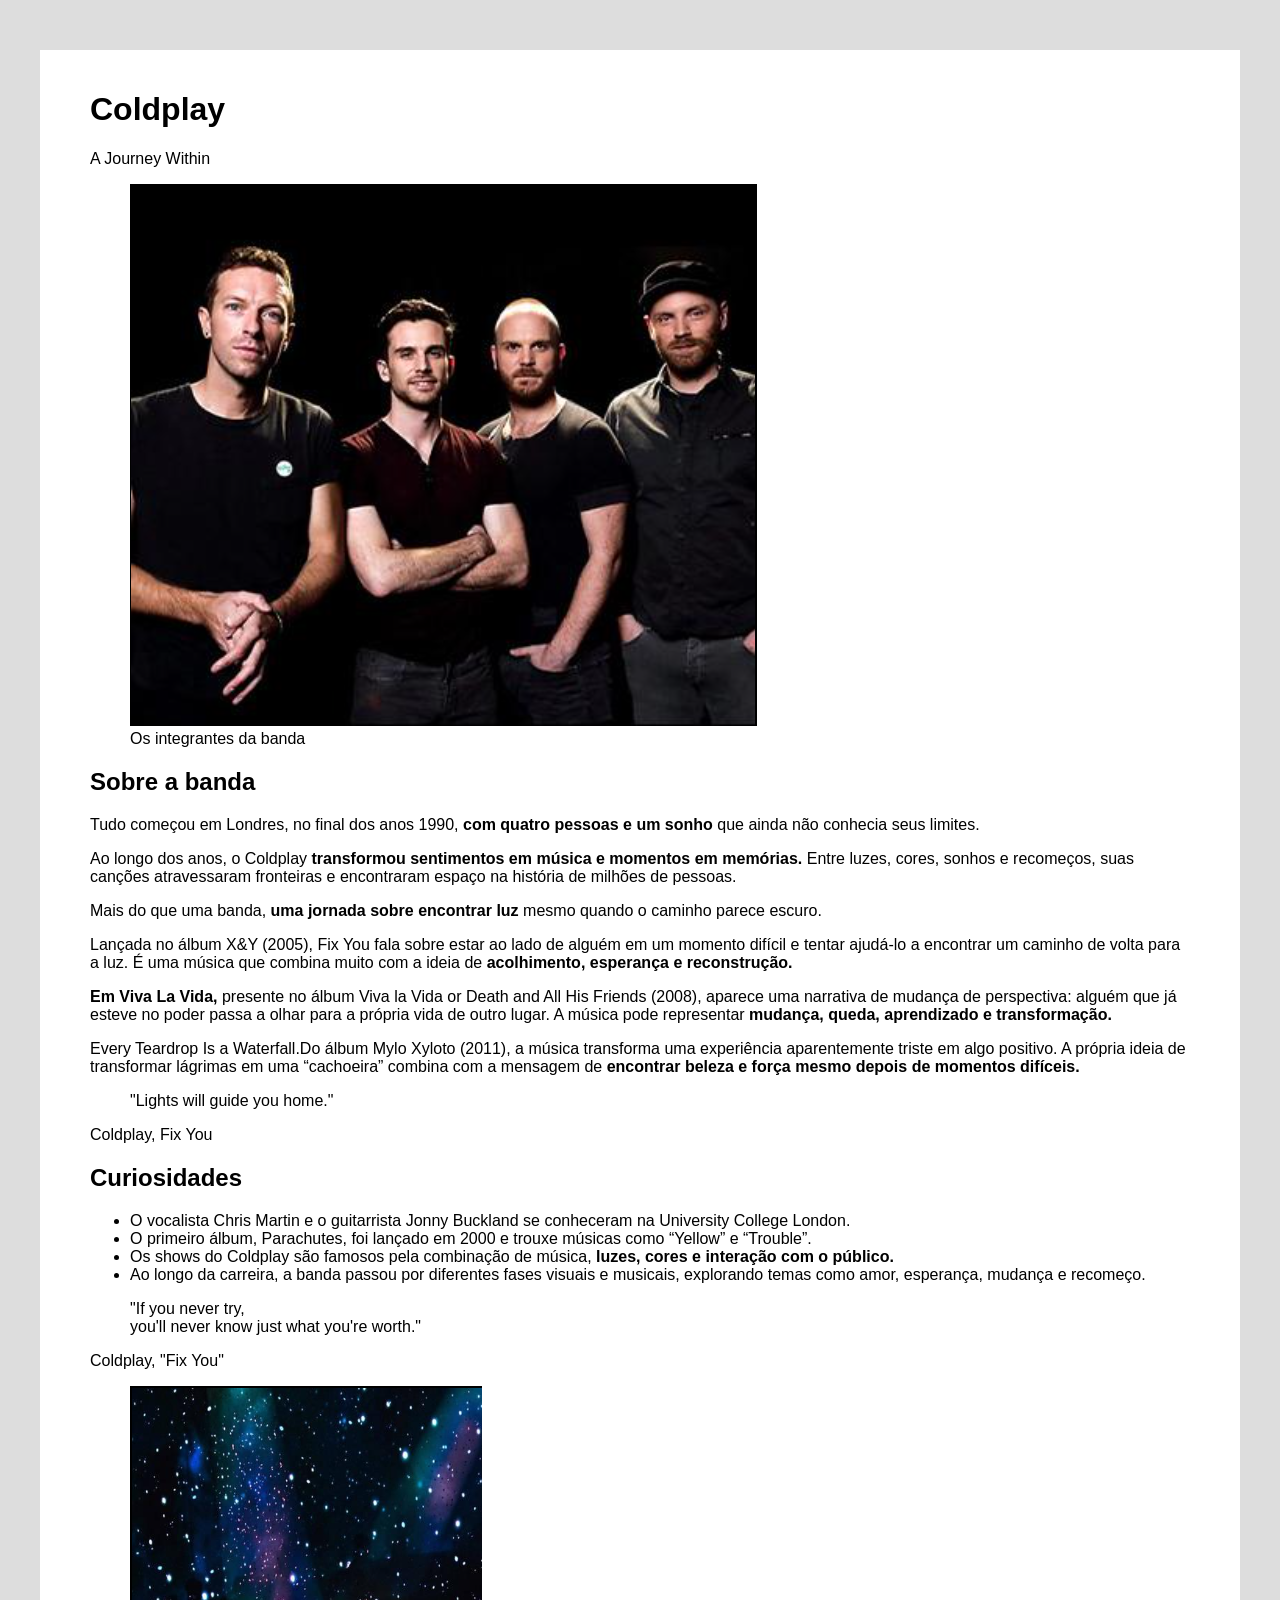
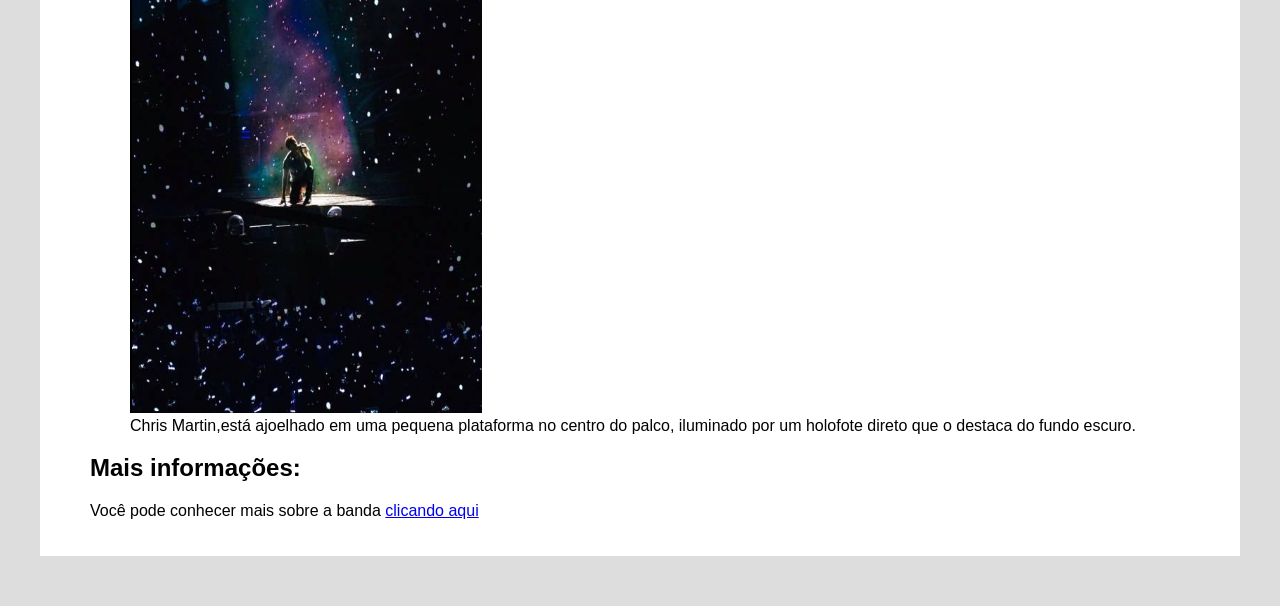
==== 4_TRIBUTO/index.html @ 75b5885d "Primeiro commit do projeto" ====
<!DOCTYPE html>
<html lang="en">

<head>
  <meta charset="UTF-8">
  <meta name="viewport" content="width=device-width, initial-scale=1.0">
  <title>Coldplay — A Journey Within</title>
  <link rel="stylesheet" href="css/style.css" />
</head>

<body>
  <div class="container">
    <!-- Cabeçalho -->

    <div class="header">
      <h1 class="main-title">Coldplay</h1>
      <p class="main-paragraph">A Journey Within</p>

      <!-- Imagem de destaque -->
      <div class="featured-image">

        <figure>
          <img src="img/todos os integrantes.png" alt="A imagem traz um retrato em estúdio dos quatro integrantes da banda britânica de rock Coldplay, posicionados lado a lado contra um fundo completamente preto.">
          <figcaption>Os integrantes da banda</figcaption>
        </figure>
      </div>

      <!-- Biografia -->
      <div class="biograph-container">
        <h2>Sobre a banda</h2>
        <p>
          Tudo começou em Londres, no final dos anos 1990,
          <span class="bold">com quatro pessoas e um sonho</span> que ainda não conhecia seus limites.
        </p>
        <p>
          Ao longo dos anos, o Coldplay <span class="bold">transformou sentimentos em música e momentos em memórias.</span> Entre luzes, cores, sonhos e recomeços, suas canções atravessaram fronteiras e encontraram espaço na história de milhões de pessoas.
        </p>

        <p>
          Mais do que uma banda, <span class="bold">uma jornada sobre encontrar luz</span> mesmo quando o caminho parece escuro.
        </p>
        <p>
          Lançada no álbum X&Y (2005), Fix You fala sobre estar ao lado de alguém em um momento difícil e tentar ajudá-lo a encontrar um caminho de volta para a luz. É uma música que combina muito com a ideia de <span class="bold">acolhimento, esperança e reconstrução.</span>
        </p>
        <p>
          <span class="bold">Em Viva La Vida,</span> presente no álbum Viva la Vida or Death and All His Friends (2008), aparece uma narrativa de mudança de perspectiva: alguém que já esteve no poder passa a olhar para a própria vida de outro lugar. A música pode representar <span class="bold">mudança, queda, aprendizado e transformação.</span>
        </p>
        <p>
          Every Teardrop Is a Waterfall.Do álbum Mylo Xyloto (2011), a música transforma uma experiência aparentemente triste em algo positivo. A própria ideia de transformar lágrimas em uma “cachoeira” combina com a mensagem de <span class="bold">encontrar beleza e força mesmo depois de momentos difíceis.</span>
        </p>

      </div>
      <!-- Container de citação -->
      <div class="cotes-container">
        <blockquote>
          "Lights will guide you home."
        </blockquote>
        <p>Coldplay, Fix You</p>
      </div>
      <!-- Curiosidades -->
      <div class="curiosities-container">
        <h2>Curiosidades</h2>
        <ul>
          <li>O vocalista Chris Martin e o guitarrista Jonny Buckland se conheceram na University College London.</li>
          <li>O primeiro álbum, Parachutes, foi lançado em 2000 e trouxe músicas como “Yellow” e “Trouble”.</li>
          <li>Os shows do Coldplay são famosos pela combinação de música, <span class="bold">luzes, cores e interação com o público.</span></li>
          <li>Ao longo da carreira, a banda passou por diferentes fases visuais e musicais, explorando temas como amor, esperança, mudança e recomeço.</li>
        </ul>
        <!-- Segunda Citação -->
        <div class="quotes-container">
          <blockquote>
            "If you never try,<br>
            you'll never know just what you're worth."
          </blockquote>
          <p>Coldplay, "Fix You"</p>

        </div>
        <!-- Segunda imagem -->
        <div class="img-bold">
          <figure>
            <img src="img/galaxy.png" alt="A imagem captura um momento dramático de um show ao vivo, mostrando Chris Martin, vocalista do Coldplay, no centro de um palco iluminado por um visual cósmico.">
            <figcaption>Chris Martin,está ajoelhado em uma pequena plataforma no centro do palco, iluminado por um holofote direto que o destaca do fundo escuro.</figcaption>
          </figure>
        </div>

        <!-- Mais informações -->
        <div class="moreinfo-container">
          <h2>Mais informações:</h2>
          <p>Você pode conhecer mais sobre a banda <a href="https://en.wikipedia.org/wiki/Coldplay">clicando aqui</a></p>
        </div>
      </div>

    </div>

    
</body>

</html>
---- 4_TRIBUTO/css/style.css ----
html {
  font-family: Helvetica;
  background-color: #ddd;
}
.container {
  max-width: 1100px;
  background-color: #fff;
  position: relative;
  margin: 50px auto;
  padding: 20px 50px;
}
.bold {
  font-weight: bold;
}
/* Header */
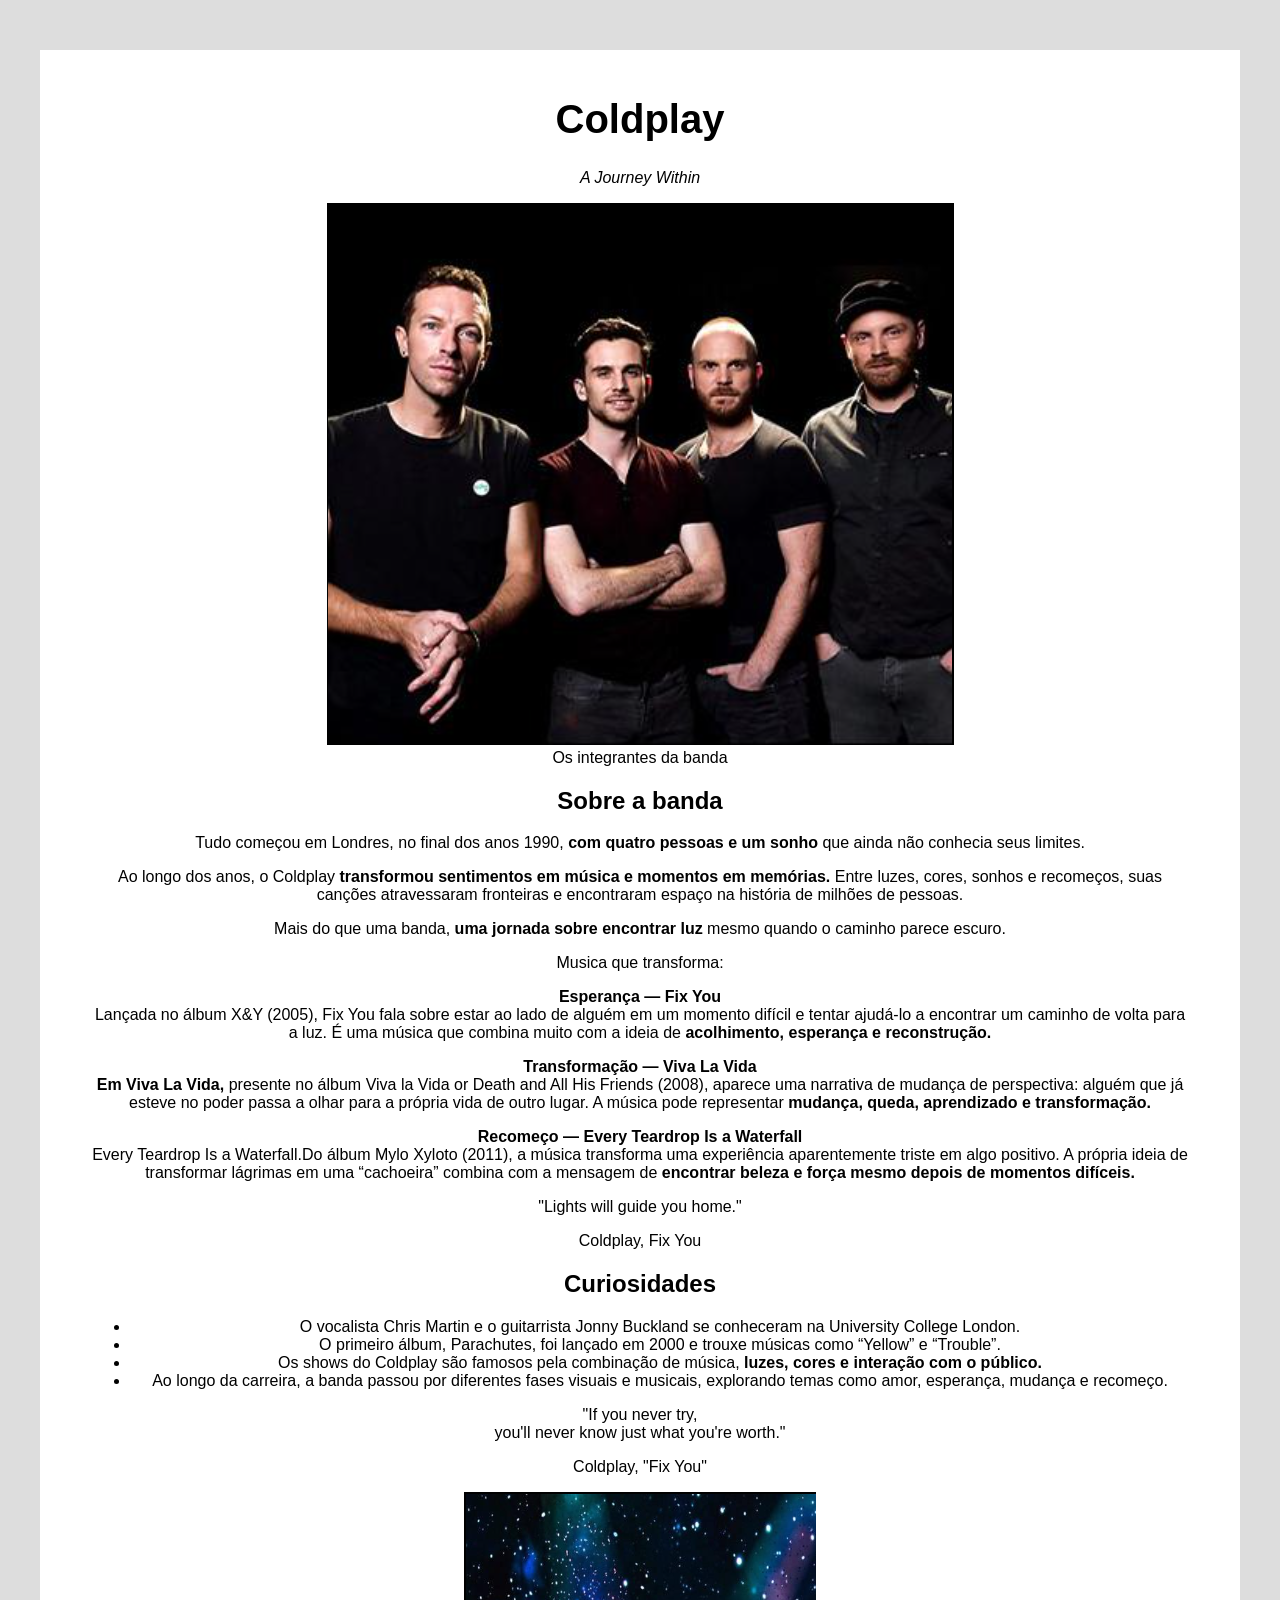
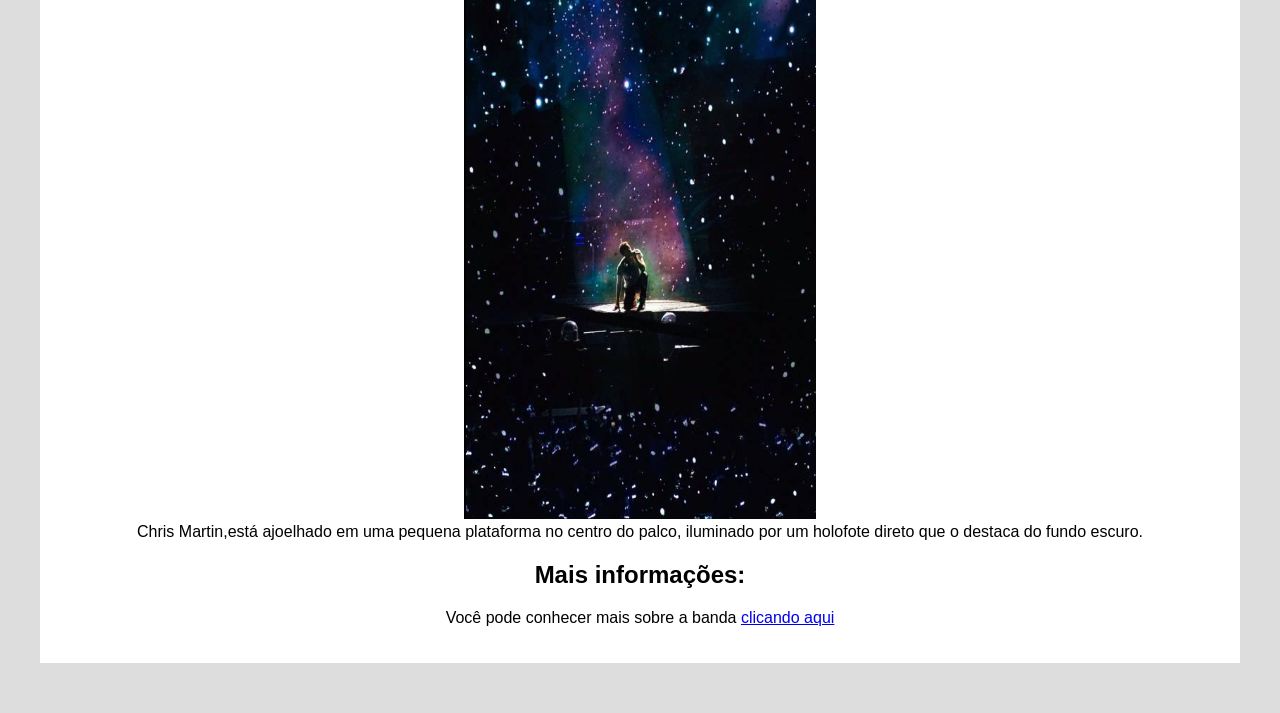
==== commit 715ea246: "Alteração" ====
--- a/4_TRIBUTO/index.html
+++ b/4_TRIBUTO/index.html
@@ -39,13 +39,17 @@
         <p>
           Mais do que uma banda, <span class="bold">uma jornada sobre encontrar luz</span> mesmo quando o caminho parece escuro.
         </p>
+        <p>Musica que transforma:</p>
         <p>
+          <span class="bold">Esperança — Fix You</span> <br>
           Lançada no álbum X&Y (2005), Fix You fala sobre estar ao lado de alguém em um momento difícil e tentar ajudá-lo a encontrar um caminho de volta para a luz. É uma música que combina muito com a ideia de <span class="bold">acolhimento, esperança e reconstrução.</span>
         </p>
         <p>
+          <span class="bold">Transformação — Viva La Vida</span> <br>
           <span class="bold">Em Viva La Vida,</span> presente no álbum Viva la Vida or Death and All His Friends (2008), aparece uma narrativa de mudança de perspectiva: alguém que já esteve no poder passa a olhar para a própria vida de outro lugar. A música pode representar <span class="bold">mudança, queda, aprendizado e transformação.</span>
         </p>
         <p>
+          <span class="bold">Recomeço — Every Teardrop Is a Waterfall</span> <br>
           Every Teardrop Is a Waterfall.Do álbum Mylo Xyloto (2011), a música transforma uma experiência aparentemente triste em algo positivo. A própria ideia de transformar lágrimas em uma “cachoeira” combina com a mensagem de <span class="bold">encontrar beleza e força mesmo depois de momentos difíceis.</span>
         </p>
 
@@ -92,7 +96,7 @@
 
     </div>
 
-    
+
 </body>
 
 </html>
--- a/4_TRIBUTO/css/style.css
+++ b/4_TRIBUTO/css/style.css
@@ -13,3 +13,14 @@
   font-weight: bold;
 }
 /* Header */
+.header {
+  text-align: center;
+}
+.main-title {
+  font-size: 40px;
+}
+.main-paragraph {
+  font-style: italic;
+}
+
+/* Imagem */
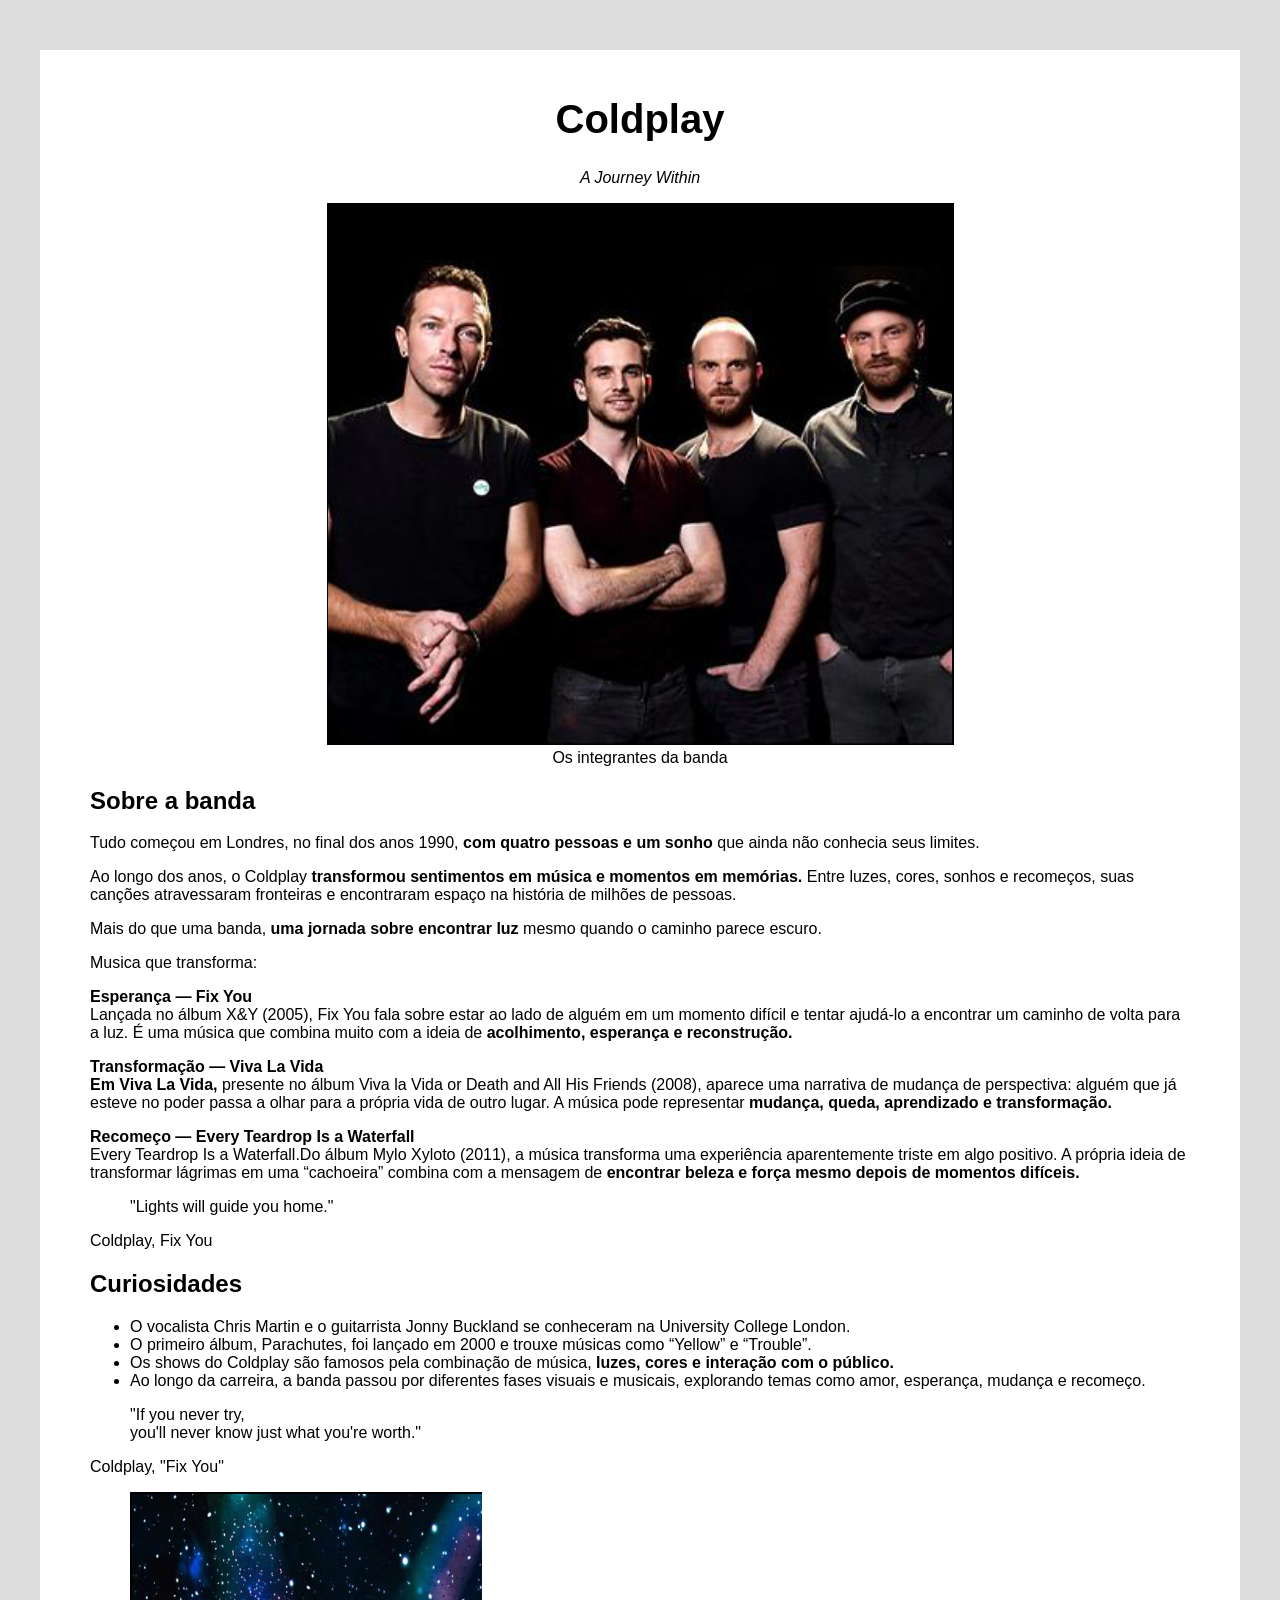
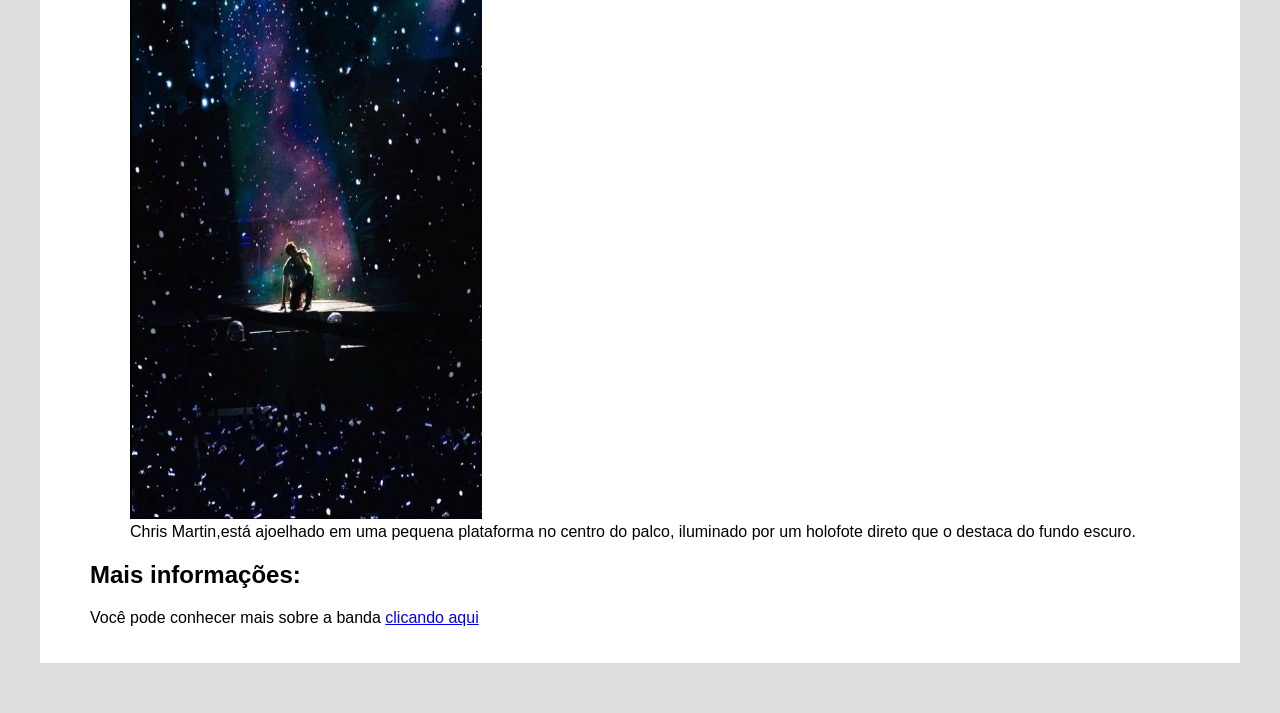
==== commit abffd591: "Alteração" ====
--- a/4_TRIBUTO/index.html
+++ b/4_TRIBUTO/index.html
@@ -15,86 +15,86 @@
     <div class="header">
       <h1 class="main-title">Coldplay</h1>
       <p class="main-paragraph">A Journey Within</p>
+    </div>
+    <!-- Imagem de destaque -->
+    <div class="featured-image">
 
-      <!-- Imagem de destaque -->
-      <div class="featured-image">
+      <figure>
+        <img src="img/todos os integrantes.png" alt="A imagem traz um retrato em estúdio dos quatro integrantes da banda britânica de rock Coldplay, posicionados lado a lado contra um fundo completamente preto.">
+        <figcaption>Os integrantes da banda</figcaption>
+      </figure>
+    </div>
 
-        <figure>
-          <img src="img/todos os integrantes.png" alt="A imagem traz um retrato em estúdio dos quatro integrantes da banda britânica de rock Coldplay, posicionados lado a lado contra um fundo completamente preto.">
-          <figcaption>Os integrantes da banda</figcaption>
-        </figure>
-      </div>
+    <!-- Biografia -->
+    <div class="biograph-container">
+      <h2>Sobre a banda</h2>
+      <p>
+        Tudo começou em Londres, no final dos anos 1990,
+        <span class="bold">com quatro pessoas e um sonho</span> que ainda não conhecia seus limites.
+      </p>
+      <p>
+        Ao longo dos anos, o Coldplay <span class="bold">transformou sentimentos em música e momentos em memórias.</span> Entre luzes, cores, sonhos e recomeços, suas canções atravessaram fronteiras e encontraram espaço na história de milhões de pessoas.
+      </p>
 
-      <!-- Biografia -->
-      <div class="biograph-container">
-        <h2>Sobre a banda</h2>
-        <p>
-          Tudo começou em Londres, no final dos anos 1990,
-          <span class="bold">com quatro pessoas e um sonho</span> que ainda não conhecia seus limites.
-        </p>
-        <p>
-          Ao longo dos anos, o Coldplay <span class="bold">transformou sentimentos em música e momentos em memórias.</span> Entre luzes, cores, sonhos e recomeços, suas canções atravessaram fronteiras e encontraram espaço na história de milhões de pessoas.
-        </p>
-
-        <p>
-          Mais do que uma banda, <span class="bold">uma jornada sobre encontrar luz</span> mesmo quando o caminho parece escuro.
-        </p>
-        <p>Musica que transforma:</p>
-        <p>
-          <span class="bold">Esperança — Fix You</span> <br>
-          Lançada no álbum X&Y (2005), Fix You fala sobre estar ao lado de alguém em um momento difícil e tentar ajudá-lo a encontrar um caminho de volta para a luz. É uma música que combina muito com a ideia de <span class="bold">acolhimento, esperança e reconstrução.</span>
-        </p>
-        <p>
-          <span class="bold">Transformação — Viva La Vida</span> <br>
-          <span class="bold">Em Viva La Vida,</span> presente no álbum Viva la Vida or Death and All His Friends (2008), aparece uma narrativa de mudança de perspectiva: alguém que já esteve no poder passa a olhar para a própria vida de outro lugar. A música pode representar <span class="bold">mudança, queda, aprendizado e transformação.</span>
-        </p>
-        <p>
-          <span class="bold">Recomeço — Every Teardrop Is a Waterfall</span> <br>
-          Every Teardrop Is a Waterfall.Do álbum Mylo Xyloto (2011), a música transforma uma experiência aparentemente triste em algo positivo. A própria ideia de transformar lágrimas em uma “cachoeira” combina com a mensagem de <span class="bold">encontrar beleza e força mesmo depois de momentos difíceis.</span>
-        </p>
-
-      </div>
-      <!-- Container de citação -->
-      <div class="cotes-container">
-        <blockquote>
-          "Lights will guide you home."
-        </blockquote>
-        <p>Coldplay, Fix You</p>
-      </div>
-      <!-- Curiosidades -->
-      <div class="curiosities-container">
-        <h2>Curiosidades</h2>
-        <ul>
-          <li>O vocalista Chris Martin e o guitarrista Jonny Buckland se conheceram na University College London.</li>
-          <li>O primeiro álbum, Parachutes, foi lançado em 2000 e trouxe músicas como “Yellow” e “Trouble”.</li>
-          <li>Os shows do Coldplay são famosos pela combinação de música, <span class="bold">luzes, cores e interação com o público.</span></li>
-          <li>Ao longo da carreira, a banda passou por diferentes fases visuais e musicais, explorando temas como amor, esperança, mudança e recomeço.</li>
-        </ul>
-        <!-- Segunda Citação -->
-        <div class="quotes-container">
-          <blockquote>
-            "If you never try,<br>
-            you'll never know just what you're worth."
-          </blockquote>
-          <p>Coldplay, "Fix You"</p>
-
-        </div>
-        <!-- Segunda imagem -->
-        <div class="img-bold">
-          <figure>
-            <img src="img/galaxy.png" alt="A imagem captura um momento dramático de um show ao vivo, mostrando Chris Martin, vocalista do Coldplay, no centro de um palco iluminado por um visual cósmico.">
-            <figcaption>Chris Martin,está ajoelhado em uma pequena plataforma no centro do palco, iluminado por um holofote direto que o destaca do fundo escuro.</figcaption>
-          </figure>
-        </div>
-
-        <!-- Mais informações -->
-        <div class="moreinfo-container">
-          <h2>Mais informações:</h2>
-          <p>Você pode conhecer mais sobre a banda <a href="https://en.wikipedia.org/wiki/Coldplay">clicando aqui</a></p>
-        </div>
-      </div>
+      <p>
+        Mais do que uma banda, <span class="bold">uma jornada sobre encontrar luz</span> mesmo quando o caminho parece escuro.
+      </p>
+      <p>Musica que transforma:</p>
+      <p>
+        <span class="bold">Esperança — Fix You</span> <br>
+        Lançada no álbum X&Y (2005), Fix You fala sobre estar ao lado de alguém em um momento difícil e tentar ajudá-lo a encontrar um caminho de volta para a luz. É uma música que combina muito com a ideia de <span class="bold">acolhimento, esperança e reconstrução.</span>
+      </p>
+      <p>
+        <span class="bold">Transformação — Viva La Vida</span> <br>
+        <span class="bold">Em Viva La Vida,</span> presente no álbum Viva la Vida or Death and All His Friends (2008), aparece uma narrativa de mudança de perspectiva: alguém que já esteve no poder passa a olhar para a própria vida de outro lugar. A música pode representar <span class="bold">mudança, queda, aprendizado e transformação.</span>
+      </p>
+      <p>
+        <span class="bold">Recomeço — Every Teardrop Is a Waterfall</span> <br>
+        Every Teardrop Is a Waterfall.Do álbum Mylo Xyloto (2011), a música transforma uma experiência aparentemente triste em algo positivo. A própria ideia de transformar lágrimas em uma “cachoeira” combina com a mensagem de <span class="bold">encontrar beleza e força mesmo depois de momentos difíceis.</span>
+      </p>
+    </div>
+    <!-- Container de citação -->
+    <div class="cotes-container">
+      <blockquote>
+        "Lights will guide you home."
+      </blockquote>
+      <p>Coldplay, Fix You</p>
+    </div>
+    <!-- Curiosidades -->
+    <div class="curiosities-container">
+      <h2>Curiosidades</h2>
+      <ul>
+        <li>O vocalista Chris Martin e o guitarrista Jonny Buckland se conheceram na University College London.</li>
+        <li>O primeiro álbum, Parachutes, foi lançado em 2000 e trouxe músicas como “Yellow” e “Trouble”.</li>
+        <li>Os shows do Coldplay são famosos pela combinação de música, <span class="bold">luzes, cores e interação com o público.</span></li>
+        <li>Ao longo da carreira, a banda passou por diferentes fases visuais e musicais, explorando temas como amor, esperança, mudança e recomeço.</li>
+      </ul>
+    </div>
+    <!-- Segunda Citação -->
+    <div class="quotes-container">
+      <blockquote>
+        "If you never try,<br>
+        you'll never know just what you're worth."
+      </blockquote>
+      <p>Coldplay, "Fix You"</p>
 
     </div>
+    <!-- Segunda imagem -->
+    <div class="img-bold">
+      <figure>
+        <img src="img/galaxy.png" alt="A imagem captura um momento dramático de um show ao vivo, mostrando Chris Martin, vocalista do Coldplay, no centro de um palco iluminado por um visual cósmico.">
+        <figcaption>Chris Martin,está ajoelhado em uma pequena plataforma no centro do palco, iluminado por um holofote direto que o destaca do fundo escuro.</figcaption>
+      </figure>
+    </div>
+
+    <!-- Mais informações -->
+    <div class="moreinfo-container">
+      <h2>Mais informações:</h2>
+      <p>Você pode conhecer mais sobre a banda <a href="https://en.wikipedia.org/wiki/Coldplay">clicando aqui</a></p>
+    </div>
+  </div>
+
+  </div>
 
 
 </body>
--- a/4_TRIBUTO/css/style.css
+++ b/4_TRIBUTO/css/style.css
@@ -23,4 +23,7 @@
   font-style: italic;
 }
 
-/* Imagem */
+/* Imagem destaque*/
+.featured-image {
+  text-align: center;
+}
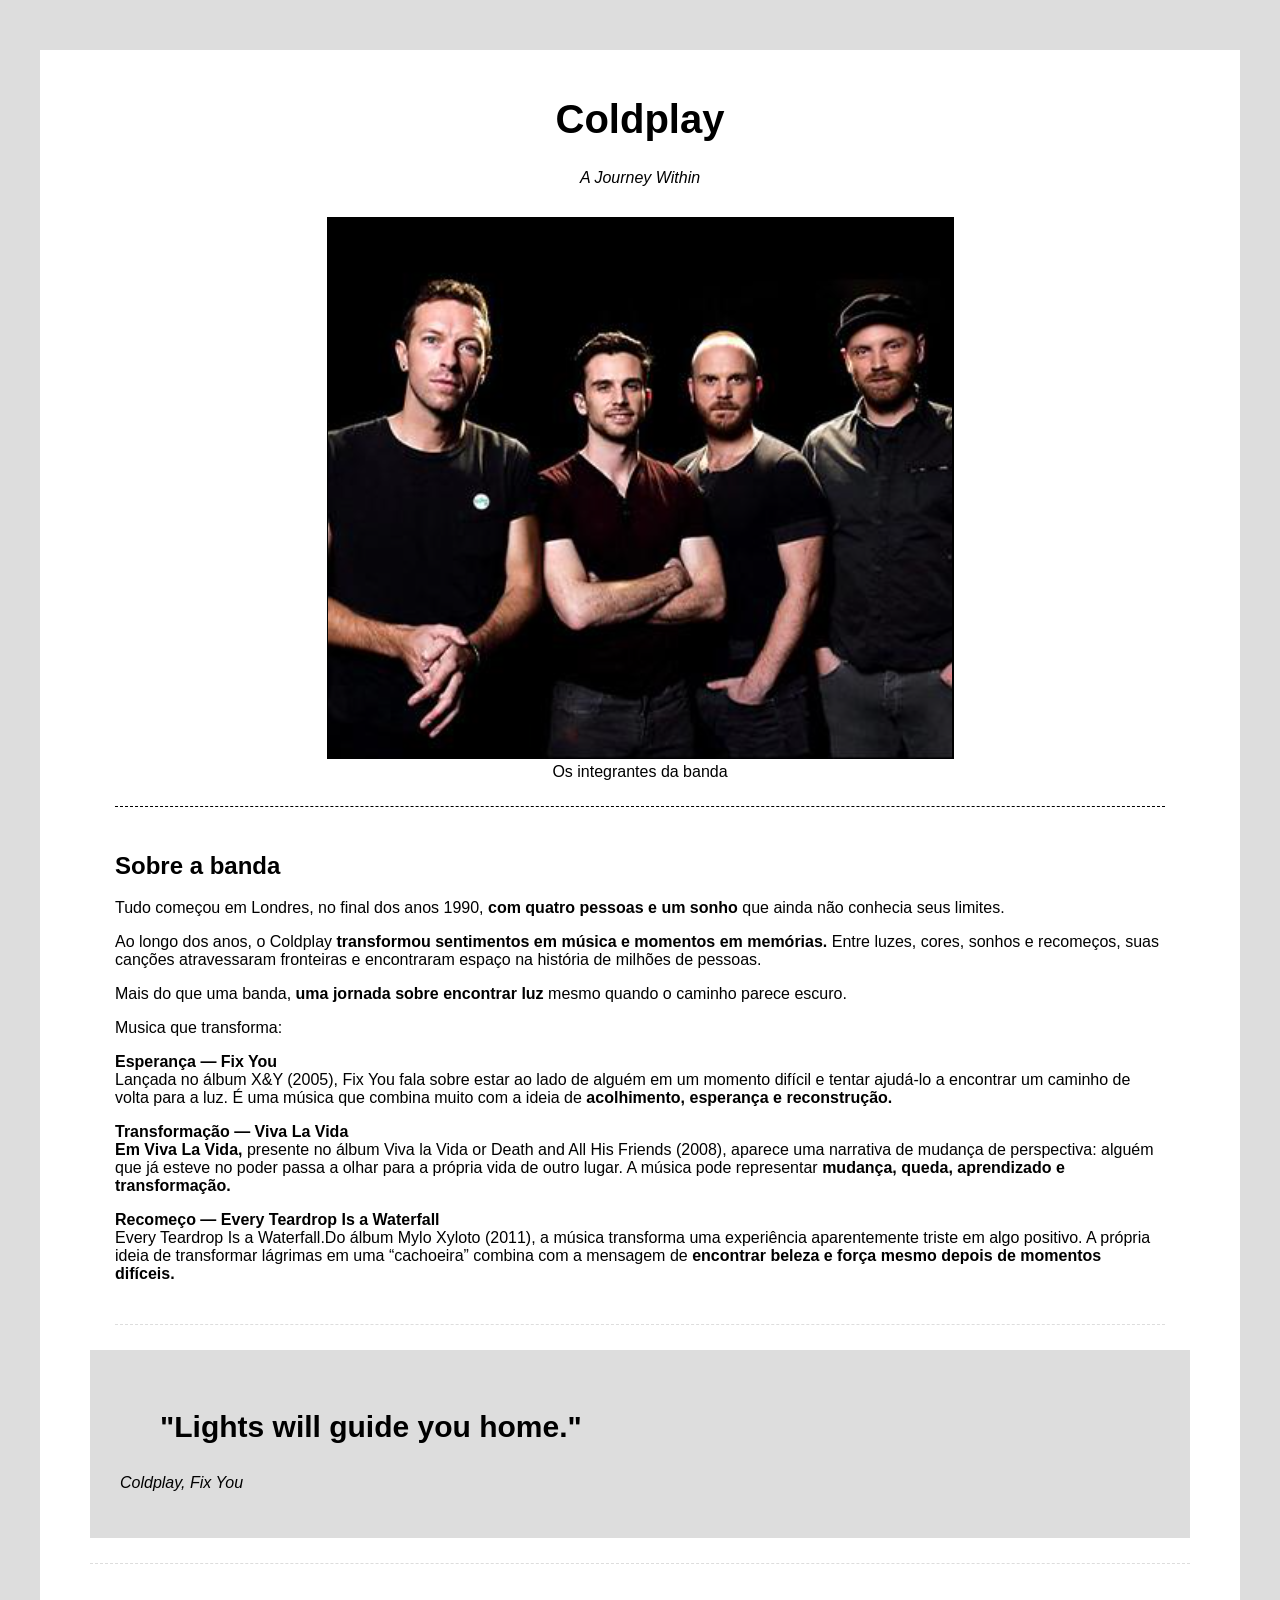
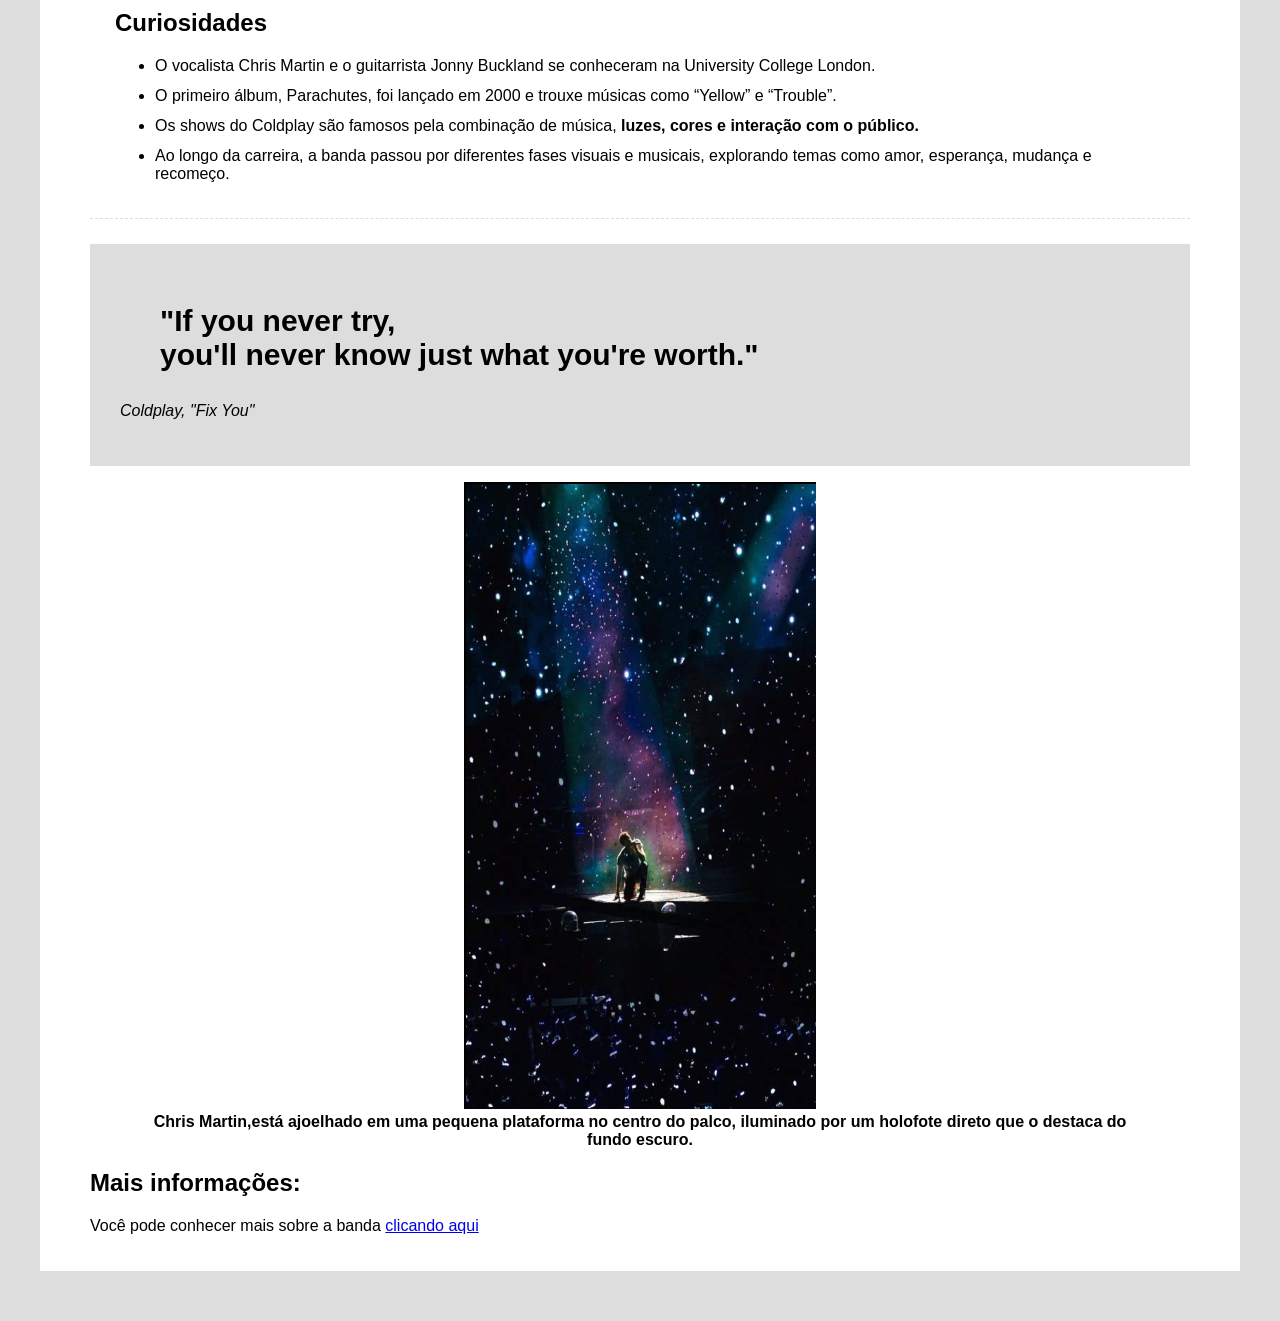
==== commit 3ae5100c: "Versão Final" ====
--- a/4_TRIBUTO/index.html
+++ b/4_TRIBUTO/index.html
@@ -54,7 +54,7 @@
       </p>
     </div>
     <!-- Container de citação -->
-    <div class="cotes-container">
+    <div class="quotes-container">
       <blockquote>
         "Lights will guide you home."
       </blockquote>
--- a/4_TRIBUTO/css/style.css
+++ b/4_TRIBUTO/css/style.css
@@ -26,4 +26,39 @@
 /* Imagem destaque*/
 .featured-image {
   text-align: center;
+  margin-top: 30px;
 }
+/* Biografia */
+.biograph-container {
+  padding: 25px 0px;
+  margin: 25px;
+  border-top: 1px dashed #000;
+  border-bottom: 1px dashed #ddd;
+}
+/* Quotes */
+.quotes-container {
+  background-color: #ddd;
+  padding: 30px;
+}
+.quotes-container blockquote {
+  font-weight: bold;
+  font-size: 30px;
+}
+.quotes-container p {
+  font-style: italic;
+}
+/* Curiosidades */
+.curiosities-container {
+  padding: 25px;
+  margin: 25px 0;
+  border-top: 1px dashed #ddd;
+  border-bottom: 1px dashed #ddd;
+}
+.curiosities-container li {
+  height: 30px;
+}
+/* Image bold */
+.img-bold {
+  font-weight: bold;
+  text-align: center;
+}
